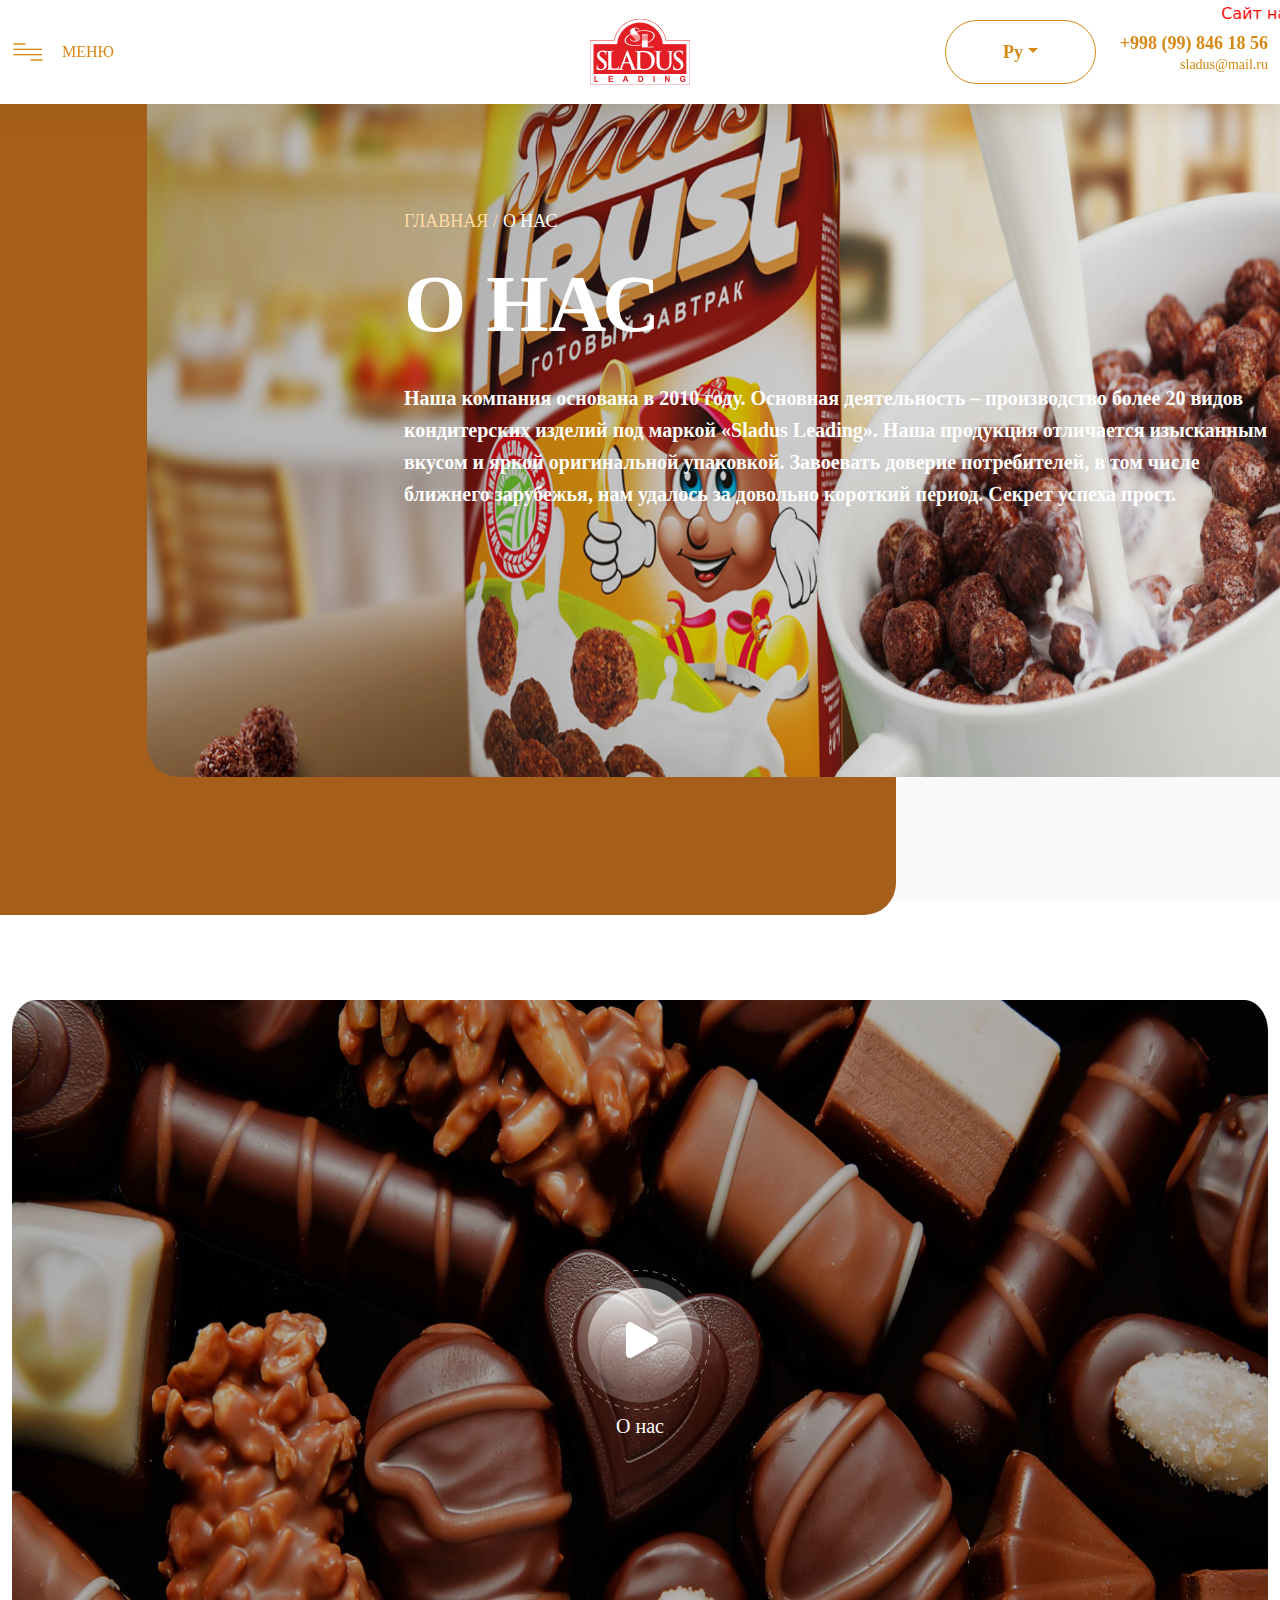
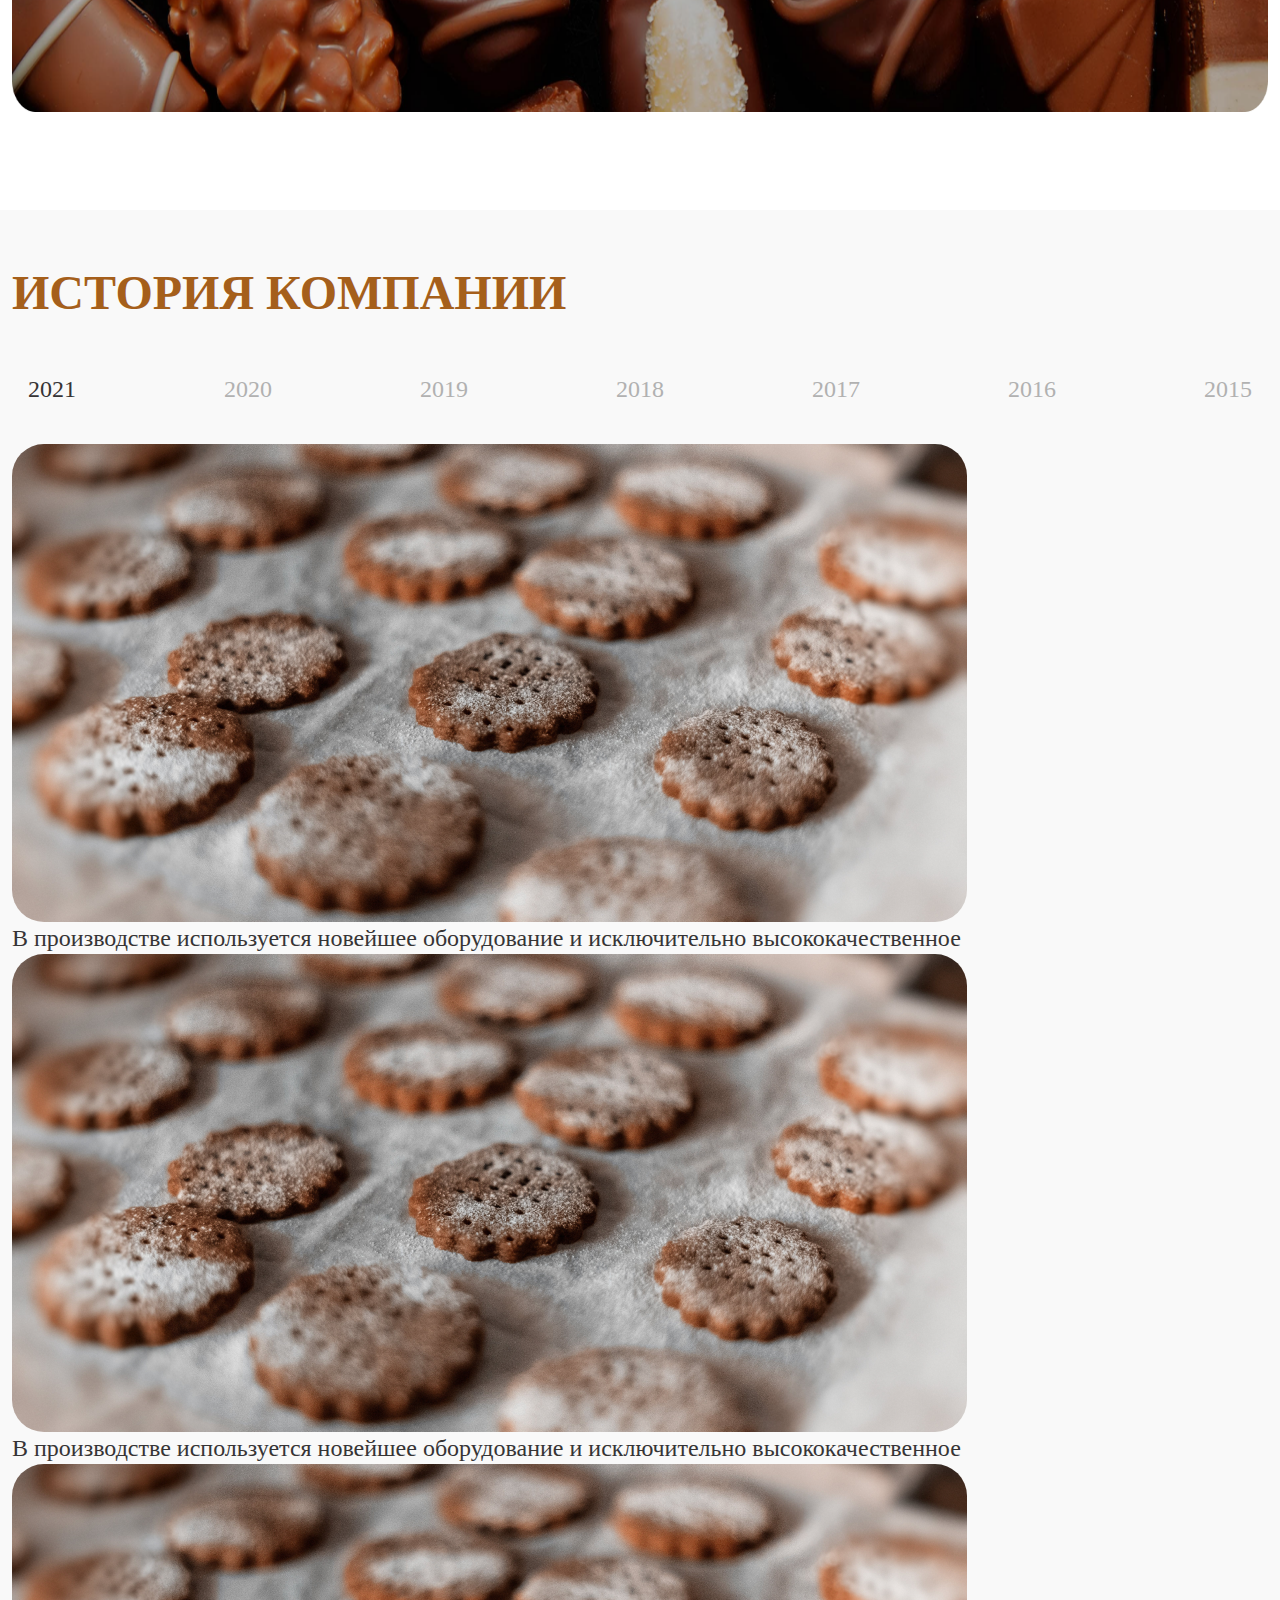
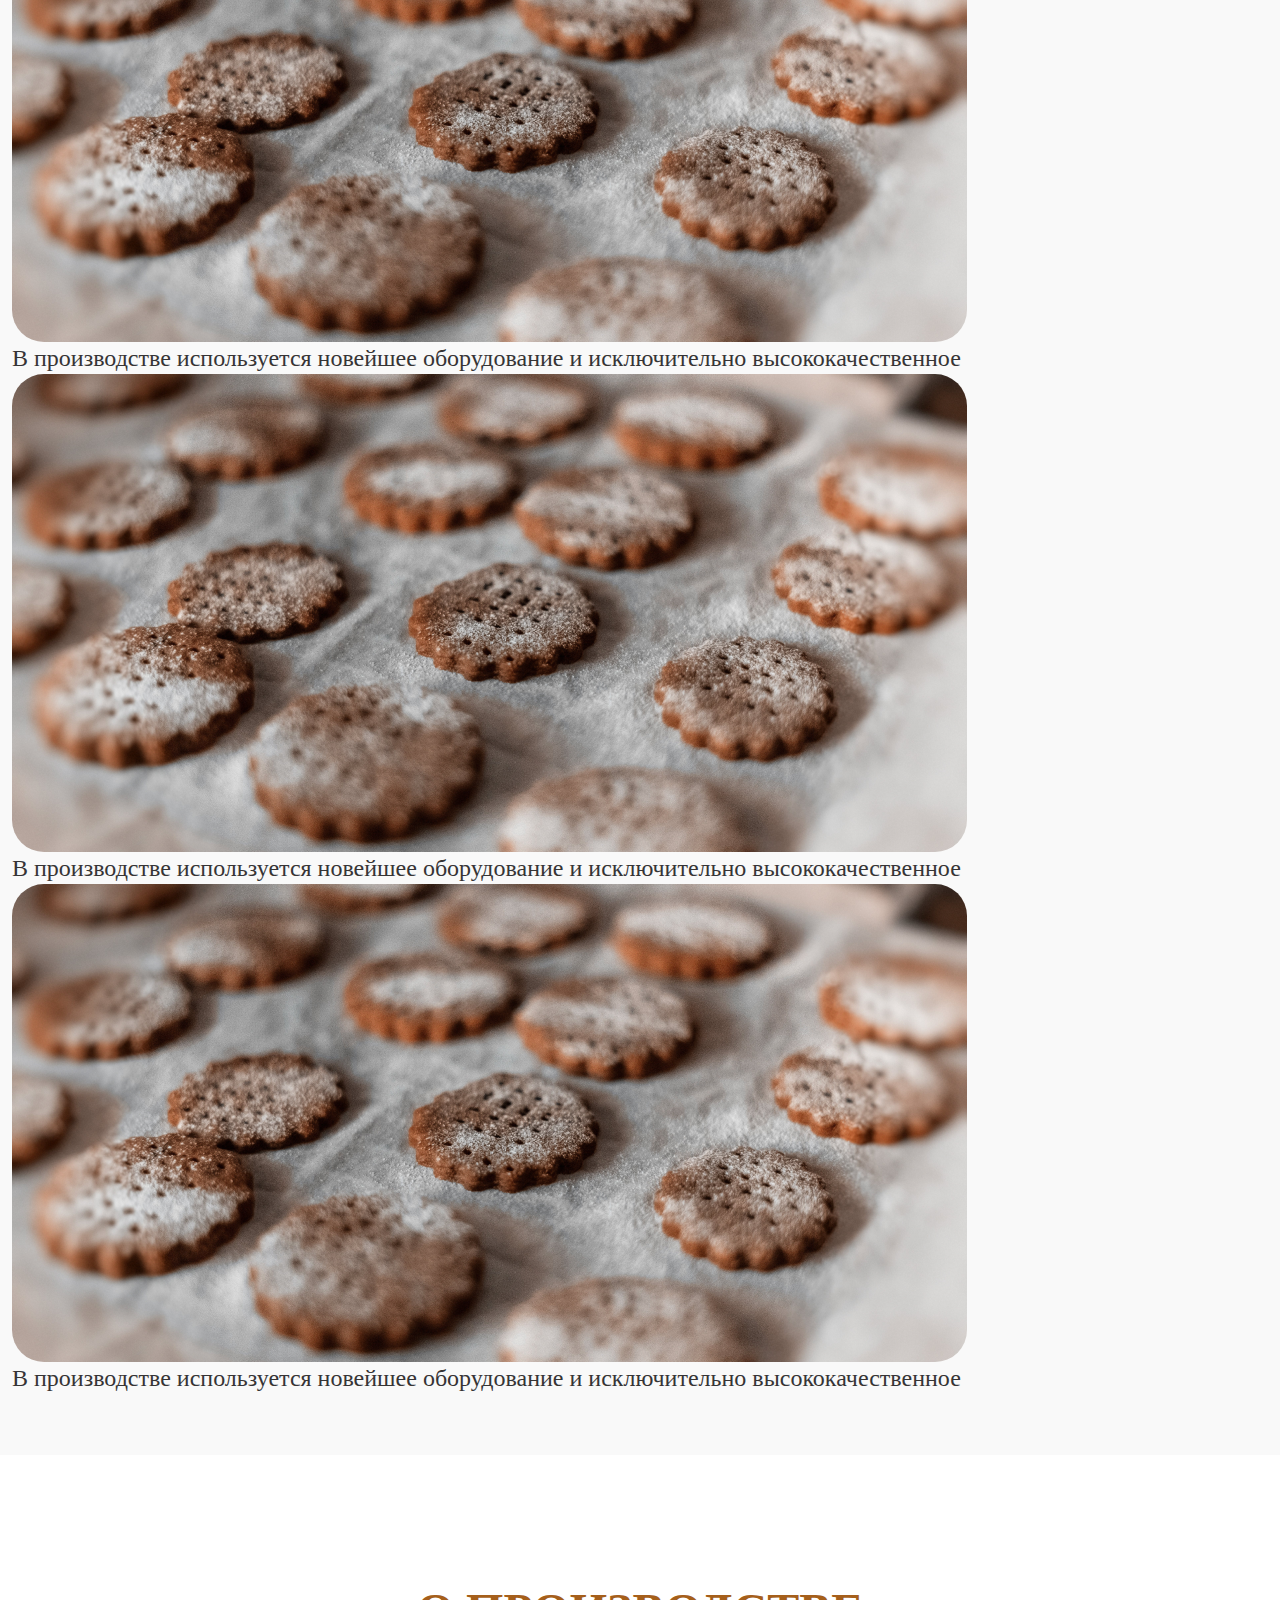
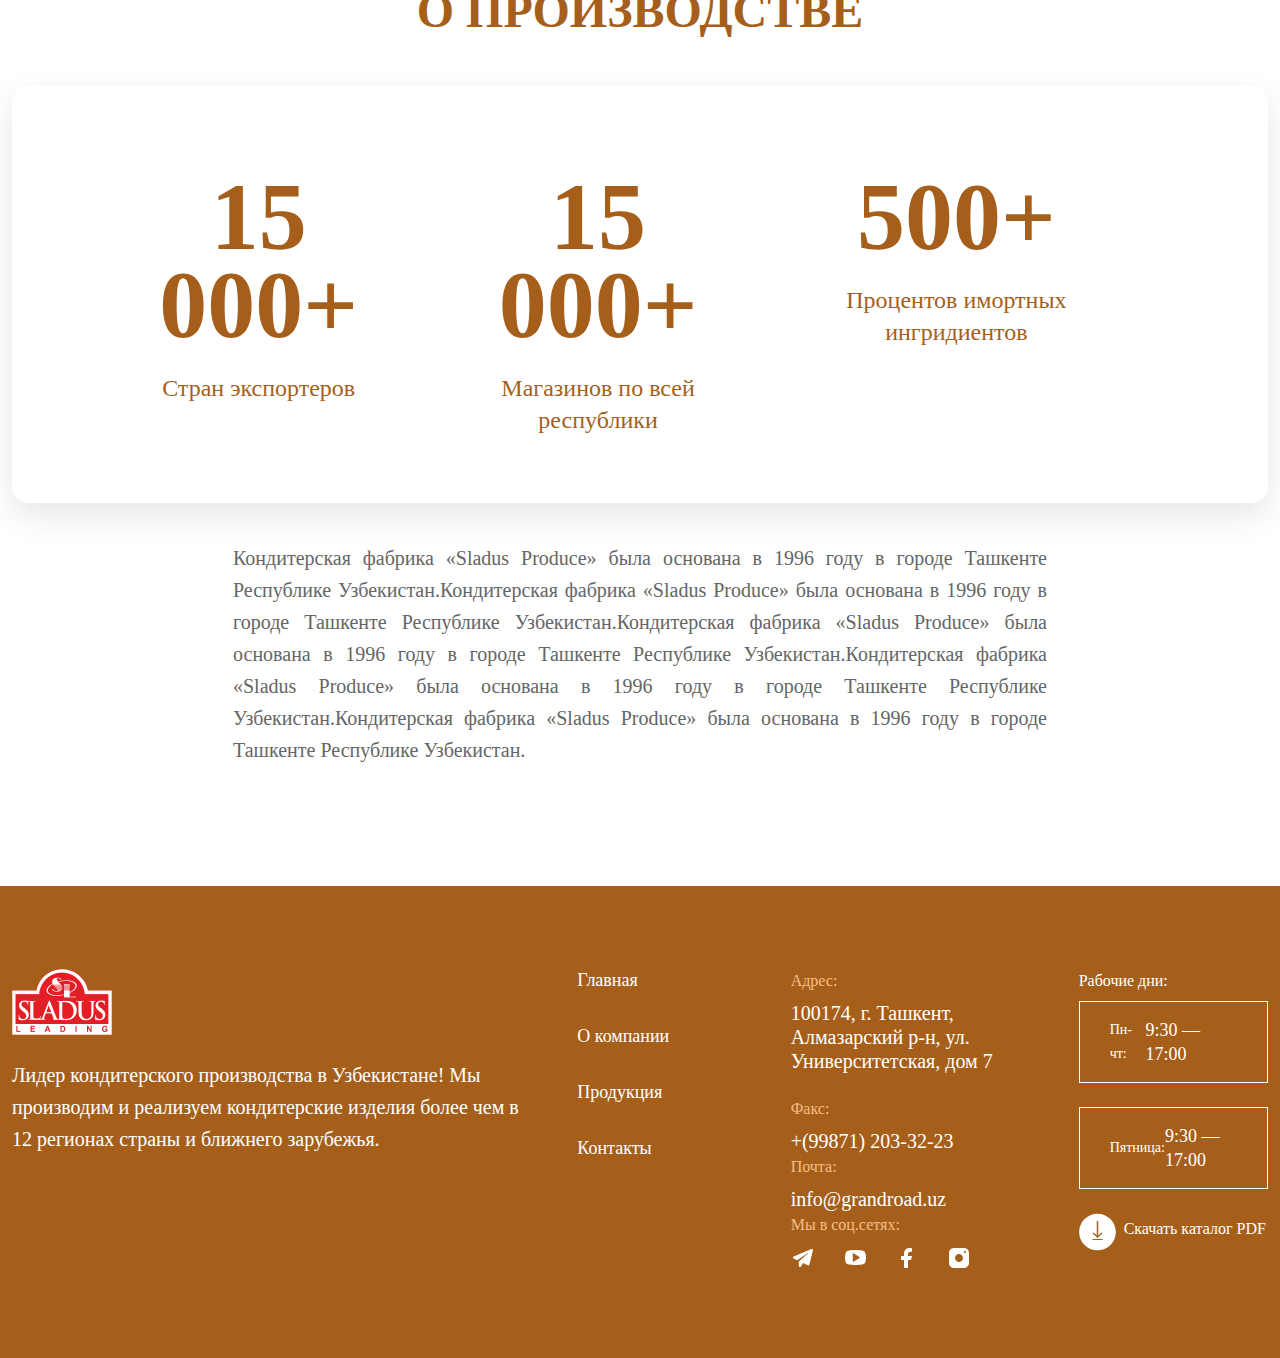
==== about us/index.html @ 20e87e0d "Add files via upload" ====
<!DOCTYPE html>
<html lang="en">

<head>
    <link rel="icon" href="./assets/icons/logo.ico">
    <meta charset="UTF-8">
    <meta http-equiv="X-UA-Compatible" content="IE=edge">
    <meta name="viewport" content="width=device-width, initial-scale=1.0">
    <title>О компании</title>
    <link href="https://cdn.jsdelivr.net/npm/bootstrap@5.1.3/dist/css/bootstrap.min.css" rel="stylesheet">
    <link rel="stylesheet" href="./css/main.css">
    <link rel="stylesheet" href="./css/media.css">
    <link rel="stylesheet" href="./css/animation.css">
    <link rel="preload" href="./assets/fonts/dinpro.otf" as="font">
    <link rel="stylesheet" href="./OwlCarousel2-2.3.4/dist/assets/owl.carousel.min.css">
    <link rel="stylesheet" href="./OwlCarousel2-2.3.4/dist/assets/owl.theme.default.min.css">
    <script src="https://cdn.jsdelivr.net/npm/bootstrap@5.1.3/dist/js/bootstrap.bundle.min.js"></script>
    <script src="https://ajax.googleapis.com/ajax/libs/jquery/3.6.0/jquery.min.js"></script>
</head>

<body>
    <header class="header">

        <nav class="navbar fixed-top">
            <marquee class="fixed-top">Сайт находится в разработке</marquee>
            <div class="container">
                <div class="burger_box">
                    <div class="offcanvas offcanvas-start fade" id="burger">
                        <div class="row">
                            <div class="col-4">
                                <div class="offcanvas_content_box">
                                    <a href="" type="button" class="btn krestik " data-bs-dismiss="offcanvas">
                                        <img src="./assets/icons/krestik.svg" alt="krestic" class="krestic">
                                        <div class="offcanvas_text_box">
                                            <a href="../index.html" class="navigate_link">Главная</a>
                                            <a href="#" class="navigate_link active">О компании</a>
                                            <a href="../katalog/index.html" class="navigate_link">Продукция</a>
                                            <a href="../galereya/index.html" class="navigate_link">Галерия</a>
                                            <a href="../vakansiya/index.html" class="navigate_link">Ваканcия</a>
                                            <a href="#" class="navigate_link">Контакты</a>
                                        </div>
                                    </a>
                                </div>
                            </div>
                            <div class="col-8">
                                <div class="offcanvas_carousel">
                                    <div class="owl-carousel">
                                        <div class="item">
                                            <a href="../product/index.html" class="owl_link">
                                                <div class="owl_img">
                                                    <img src="./assets/images/1.jpg" alt="">
                                                </div>
                                            </a>
                                        </div>
                                        <div class="item">
                                            <a href="../product/index.html" class="owl_link">
                                                <div class="owl_img">
                                                    <img src="./assets/images/2.jpg" alt="">
                                                </div>
                                            </a>
                                        </div>
                                        <div class="item">
                                            <a href="../product/index.html" class="owl_link">
                                                <div class="owl_img">
                                                    <img src="./assets/images/3.jpg" alt="">
                                                </div>
                                            </a>
                                        </div>
                                        <div class="item">
                                            <a href="../product/index.html" class="owl_link">
                                                <div class="owl_img">
                                                    <img src="./assets/images/4.jpg" alt="">
                                                </div>
                                            </a>
                                        </div>
                                        <div class="item">
                                            <a href="../product/index.html" class="owl_link">
                                                <div class="owl_img">
                                                    <img src="./assets/images/5.png" alt="">
                                                </div>
                                            </a>
                                        </div>
                                    </div>
                                </div>
                                <h1 class="carousel_text">Каталог продукции</h1>
                            </div>
                        </div>
                    </div>
                    <a href="#burger" type="button" class="burger d-flex" data-bs-toggle="offcanvas">
                        <img src="./assets/icons/burger.svg" alt="burger" class="burger_icon">
                        <h1 class="burger_text">Меню</h1>
                    </a>
                </div>
                <a href="../index.html" class="logo">
                    <img src="./assets/icons/logo.png" alt="logo" class="logo_icon">
                </a>
                <div class="info_box">
                    <div class="dropdown">
                        <button class="btn dropdown-toggle button" type="button" id="dropdownButton" data-bs-toggle="dropdown">Ру</button>
                        <ul class="dropdown-menu" aria-labelledby="dropdownMenuButton1">
                            <li><a class="dropdown-item" href="#">En</a></li>
                            <li><a class="dropdown-item" href="#">У'зб</a></li>
                            <li><a class="dropdown-item" href="#">Uzb</a></li>
                        </ul>
                    </div>

                    <div class="contact_box">
                        <a href="tel:+998461856" class="telephone_number">+998 (99) 846 18 56</a>
                        <a href="mailto:info@sladus.uz" class="email">sladus@mail.ru</a>
                    </div>
                </div>

            </div>

        </nav>
        <div class="header_section">
            <div class="header_box_One">
                <div class="header_box_Two">
                    <span class="header_link">
                        <a href="../index.html" class="header_link_one">Главная /</a>
                        <a href="#" class="header_link_two">О нас</a>
                    </span>
                    <h1 class="header_title">О нас</h1>
                    <h1 class="header_text">Наша компания основана в 2010 году. Основная деятельность – производство более 20 видов кондитерских изделий под маркой «Sladus Leading». Наша продукция отличается изысканным вкусом и яркой оригинальной упаковкой. Завоевать доверие
                        потребителей, в том числе ближнего зарубежья, нам удалось за довольно короткий период. Секрет успеха прост.</h1>
                </div>
            </div>

        </div>

    </header>
    <main class="main">
        <section class="mainOne">
            <div class="container">
                <div class="mainOne_conent_box">
                    <a href="#myModal" class="play_video" type="button" data-bs-toggle="modal">
                        <img src="./assets/icons/play.svg" alt="play">
                        <h1 class="modal_video_text">О нас</h1>
                    </a>
                    <div class="modal" id="myModal">
                        <div class="modal-dialog">
                            <div class="modal-content">
                                <video controls>
                                <source src="./assets/video/video.mp4" type="video/mp4">
                            </video>
                                <button class="btn btn-close video_closed" data-bs-dismiss="modal"></button>
                            </div>
                        </div>
                    </div>
                </div>
            </div>
        </section>
        <section class="mainTwo">
            <div class="container">
                <h1 class="mainTwo_title">ИСТОРИЯ КОМПАНИИ</h1>
                <ul class="nav nav-tabs">
                    <li class="nav-item">
                        <a href="#menu1" data-bs-toggle="tab" class="nav-link active">2021</a>
                    </li>
                    <li class="nav-item">
                        <a href="#menu2" data-bs-toggle="tab" class="nav-link">2020</a>
                    </li>
                    <li class="nav-item">
                        <a href="#menu3" data-bs-toggle="tab" class="nav-link">2019</a>
                    </li>
                    <li class="nav-item">
                        <a href="#menu4" data-bs-toggle="tab" class="nav-link">2018</a>
                    </li>
                    <li class="nav-item">
                        <a href="#menu5" data-bs-toggle="tab" class="nav-link">2017</a>
                    </li>
                    <li class="nav-item">
                        <a href="#menu6" data-bs-toggle="tab" class="nav-link">2016</a>
                    </li>
                    <li class="nav-item">
                        <a href="#menu7" data-bs-toggle="tab" class="nav-link">2015</a>
                    </li>
                </ul>
                <div class="tab-content">
                    <div class="tab-pane active fade show" id="menu1">
                        <div class="owl-carousel">
                            <div class="item">
                                <img src="./assets/images/5.png" alt="pic" class="carousel_img">
                                <h1 class="carousel_text_two">В производстве используется новейшее оборудование и исключительно высококачественное</h1>
                            </div>
                            <div class="item">
                                <img src="./assets/images/5.png" alt="pic" class="carousel_img">
                                <h1 class="carousel_text_two">В производстве используется новейшее оборудование и исключительно высококачественное</h1>
                            </div>
                            <div class="item">
                                <img src="./assets/images/5.png" alt="pic" class="carousel_img">
                                <h1 class="carousel_text_two">В производстве используется новейшее оборудование и исключительно высококачественное</h1>
                            </div>
                            <div class="item">
                                <img src="./assets/images/5.png" alt="pic" class="carousel_img">
                                <h1 class="carousel_text_two">В производстве используется новейшее оборудование и исключительно высококачественное</h1>
                            </div>
                            <div class="item">
                                <img src="./assets/images/5.png" alt="pic" class="carousel_img">
                                <h1 class="carousel_text_two">В производстве используется новейшее оборудование и исключительно высококачественное</h1>
                            </div>
                        </div>
                    </div>
                    <div class="tab-pane fade show" id="menu2">
                        <div class="owl-carousel">
                            <div class="item">
                                <img src="./assets/images/5.png" alt="pic" class="carousel_img">
                                <h1 class="carousel_text_two">В производстве используется новейшее оборудование и исключительно высококачественное</h1>
                            </div>
                            <div class="item">
                                <img src="./assets/images/5.png" alt="pic" class="carousel_img">
                                <h1 class="carousel_text_two">В производстве используется новейшее оборудование и исключительно высококачественное</h1>
                            </div>
                            <div class="item">
                                <img src="./assets/images/5.png" alt="pic" class="carousel_img">
                                <h1 class="carousel_text_two">В производстве используется новейшее оборудование и исключительно высококачественное</h1>
                            </div>
                            <div class="item">
                                <img src="./assets/images/5.png" alt="pic" class="carousel_img">
                                <h1 class="carousel_text_two">В производстве используется новейшее оборудование и исключительно высококачественное</h1>
                            </div>
                            <div class="item">
                                <img src="./assets/images/5.png" alt="pic" class="carousel_img">
                                <h1 class="carousel_text_two">В производстве используется новейшее оборудование и исключительно высококачественное</h1>
                            </div>
                        </div>
                    </div>
                    <div class="tab-pane fade show" id="menu3">
                        <div class="owl-carousel">
                            <div class="item">
                                <img src="./assets/images/5.png" alt="pic" class="carousel_img">
                                <h1 class="carousel_text_two">В производстве используется новейшее оборудование и исключительно высококачественное</h1>
                            </div>
                            <div class="item">
                                <img src="./assets/images/5.png" alt="pic" class="carousel_img">
                                <h1 class="carousel_text_two">В производстве используется новейшее оборудование и исключительно высококачественное</h1>
                            </div>
                            <div class="item">
                                <img src="./assets/images/5.png" alt="pic" class="carousel_img">
                                <h1 class="carousel_text_two">В производстве используется новейшее оборудование и исключительно высококачественное</h1>
                            </div>
                            <div class="item">
                                <img src="./assets/images/5.png" alt="pic" class="carousel_img">
                                <h1 class="carousel_text_two">В производстве используется новейшее оборудование и исключительно высококачественное</h1>
                            </div>
                            <div class="item">
                                <img src="./assets/images/5.png" alt="pic" class="carousel_img">
                                <h1 class="carousel_text_two">В производстве используется новейшее оборудование и исключительно высококачественное</h1>
                            </div>
                        </div>
                    </div>
                    <div class="tab-pane fade show" id="menu4">
                        <div class="owl-carousel">
                            <div class="item">
                                <img src="./assets/images/5.png" alt="pic" class="carousel_img">
                                <h1 class="carousel_text_two">В производстве используется новейшее оборудование и исключительно высококачественное</h1>
                            </div>
                            <div class="item">
                                <img src="./assets/images/5.png" alt="pic" class="carousel_img">
                                <h1 class="carousel_text_two">В производстве используется новейшее оборудование и исключительно высококачественное</h1>
                            </div>
                            <div class="item">
                                <img src="./assets/images/5.png" alt="pic" class="carousel_img">
                                <h1 class="carousel_text_two">В производстве используется новейшее оборудование и исключительно высококачественное</h1>
                            </div>
                            <div class="item">
                                <img src="./assets/images/5.png" alt="pic" class="carousel_img">
                                <h1 class="carousel_text_two">В производстве используется новейшее оборудование и исключительно высококачественное</h1>
                            </div>
                            <div class="item">
                                <img src="./assets/images/5.png" alt="pic" class="carousel_img">
                                <h1 class="carousel_text_two">В производстве используется новейшее оборудование и исключительно высококачественное</h1>
                            </div>
                        </div>
                    </div>
                    <div class="tab-pane fade show" id="menu5">
                        <div class="owl-carousel">
                            <div class="item">
                                <img src="./assets/images/5.png" alt="pic" class="carousel_img">
                                <h1 class="carousel_text_two">В производстве используется новейшее оборудование и исключительно высококачественное</h1>
                            </div>
                            <div class="item">
                                <img src="./assets/images/5.png" alt="pic" class="carousel_img">
                                <h1 class="carousel_text_two">В производстве используется новейшее оборудование и исключительно высококачественное</h1>
                            </div>
                            <div class="item">
                                <img src="./assets/images/5.png" alt="pic" class="carousel_img">
                                <h1 class="carousel_text_two">В производстве используется новейшее оборудование и исключительно высококачественное</h1>
                            </div>
                            <div class="item">
                                <img src="./assets/images/5.png" alt="pic" class="carousel_img">
                                <h1 class="carousel_text_two">В производстве используется новейшее оборудование и исключительно высококачественное</h1>
                            </div>
                            <div class="item">
                                <img src="./assets/images/5.png" alt="pic" class="carousel_img">
                                <h1 class="carousel_text_two">В производстве используется новейшее оборудование и исключительно высококачественное</h1>
                            </div>
                        </div>
                    </div>
                    <div class="tab-pane fade show" id="menu6">
                        <div class="owl-carousel">
                            <div class="item">
                                <img src="./assets/images/5.png" alt="pic" class="carousel_img">
                                <h1 class="carousel_text_two">В производстве используется новейшее оборудование и исключительно высококачественное</h1>
                            </div>
                            <div class="item">
                                <img src="./assets/images/5.png" alt="pic" class="carousel_img">
                                <h1 class="carousel_text_two">В производстве используется новейшее оборудование и исключительно высококачественное</h1>
                            </div>
                            <div class="item">
                                <img src="./assets/images/5.png" alt="pic" class="carousel_img">
                                <h1 class="carousel_text_two">В производстве используется новейшее оборудование и исключительно высококачественное</h1>
                            </div>
                            <div class="item">
                                <img src="./assets/images/5.png" alt="pic" class="carousel_img">
                                <h1 class="carousel_text_two">В производстве используется новейшее оборудование и исключительно высококачественное</h1>
                            </div>
                            <div class="item">
                                <img src="./assets/images/5.png" alt="pic" class="carousel_img">
                                <h1 class="carousel_text_two">В производстве используется новейшее оборудование и исключительно высококачественное</h1>
                            </div>
                        </div>
                    </div>
                    <div class="tab-pane fade show" id="menu7">
                        <div class="owl-carousel">
                            <div class="item">
                                <img src="./assets/images/5.png" alt="pic" class="carousel_img">
                                <h1 class="carousel_text_two">В производстве используется новейшее оборудование и исключительно высококачественное</h1>
                            </div>
                            <div class="item">
                                <img src="./assets/images/5.png" alt="pic" class="carousel_img">
                                <h1 class="carousel_text_two">В производстве используется новейшее оборудование и исключительно высококачественное</h1>
                            </div>
                            <div class="item">
                                <img src="./assets/images/5.png" alt="pic" class="carousel_img">
                                <h1 class="carousel_text_two">В производстве используется новейшее оборудование и исключительно высококачественное</h1>
                            </div>
                            <div class="item">
                                <img src="./assets/images/5.png" alt="pic" class="carousel_img">
                                <h1 class="carousel_text_two">В производстве используется новейшее оборудование и исключительно высококачественное</h1>
                            </div>
                            <div class="item">
                                <img src="./assets/images/5.png" alt="pic" class="carousel_img">
                                <h1 class="carousel_text_two">В производстве используется новейшее оборудование и исключительно высококачественное</h1>
                            </div>
                        </div>
                    </div>
                </div>
            </div>
        </section>
        <section class="mainThree">
            <div class="container">
                <div class="mainThree_content_box">
                    <h1 class="mainThree_title">О производстве</h1>
                    <div class="mainThree_box">
                        <div class="mainThree_mini_box">
                            <h1 class="mainThree_mini_title">15 000+</h1>
                            <h1 class="mainThree_mini_text">Стран экспортеров</h1>
                        </div>
                        <div class="mainThree_mini_box">
                            <h1 class="mainThree_mini_title">15 000+</h1>
                            <h1 class="mainThree_mini_text">Магазинов по всей республики</h1>
                        </div>
                        <div class="mainThree_mini_box">
                            <h1 class="mainThree_mini_title">500+</h1>
                            <h1 class="mainThree_mini_text">Процентов имортных ингридиентов</h1>
                        </div>
                    </div>
                    <h1 class="mainThree_info">Кондитерская фабрика «Sladus Produce» была основана в 1996 году в городе Ташкенте Республике Узбекистан.Кондитерская фабрика «Sladus Produce» была основана в 1996 году в городе Ташкенте Республике Узбекистан.Кондитерская фабрика «Sladus
                        Produce» была основана в 1996 году в городе Ташкенте Республике Узбекистан.Кондитерская фабрика «Sladus Produce» была основана в 1996 году в городе Ташкенте Республике Узбекистан.Кондитерская фабрика «Sladus Produce» была основана
                        в 1996 году в городе Ташкенте Республике Узбекистан.</h1>
                </div>
            </div>
        </section>
    </main>
    <footer class="footer">
        <div class="container">
            <div class="row">
                <div class="col-xl-5 col-lg-4">
                    <div class="footer_one">
                        <img src="./assets/icons/logo.png" alt="logo" class="footer_logo">
                        <h1 class="footer_one_text">Лидер кондитерского производства в Узбекистане! Мы производим и реализуем кондитерские изделия более чем в 12 регионах страны и ближнего зарубежья.</h1>
                    </div>
                </div>
                <div class="col-lg-2">
                    <div class="footer_two">
                        <ul class="footer_two_ul">
                            <li class="footer_two_li">
                                <a href="../index.html">Главная</a>
                            </li>
                            <li class="footer_two_li">
                                <a href="#">О компании</a>
                            </li>
                            <li class="footer_two_li">
                                <a href="../product/index.html">Продукция</a>
                            </li>
                            <li class="footer_two_li">
                                <a href="#">Контакты</a>
                            </li>
                        </ul>
                    </div>
                </div>
                <div class="col-lg-3">
                    <div class="footer_three">
                        <ul class="footer_three_ul">
                            <li class="footer_three_li">
                                <h1 class="footer_three_li_title">Адрес:</h1>
                                <h1 class="footer_three_li_text">100174, г. Ташкент, Алмазарский р-н, ул. Университетская, дом 7</h1>
                            </li>
                            <li class="footer_three_li">
                                <h1 class="footer_three_li_title">Факс:</h1>
                                <a href="tel:+(99871)203-32-23" class="footer_three_li_text">+(99871) 203-32-23</a>
                            </li>
                            <li class="footer_three_li">
                                <h1 class="footer_three_li_title">Почта:</h1>
                                <a href="mailto:info@grandroad.uz" class="footer_three_li_text">info@grandroad.uz</a>
                            </li>
                            <li class="footer_three_li">
                                <h1 class="footer_three_li_title">Мы в соц.сетях:</h1>
                                <div class="icon_box">
                                    <a href="#"><img src="./assets/icons/tg.svg" alt="icon" class="social_midia_icon"></a>
                                    <a href="#"><img src="./assets/icons/yt.svg" alt="icon" class="social_midia_icon"></a>
                                    <a href="#"><img src="./assets/icons/fb.svg" alt="icon" class="social_midia_icon"></a>
                                    <a href="#"><img src="./assets/icons/insta.svg" alt="icon" class="social_midia_icon"></a>
                                </div>
                            </li>
                        </ul>
                    </div>
                </div>
                <div class="col-xl-2 col-lg-3">
                    <div class="footer_four">
                        <h1 class="footer_four_title">Рабочие дни:</h1>
                        <div class="footer_four_box">
                            <h1 class="footer_four_box_title">Пн-чт:</h1>
                            <h1 class="footer_four_box_text">9:30 — 17:00</h1>
                        </div>
                        <div class="footer_four_box">
                            <h1 class="footer_four_box_title">Пятница:</h1>
                            <h1 class="footer_four_box_text">9:30 — 17:00</h1>
                        </div>
                        <a href="#" class="download">
                            <img src="./assets/icons/download.svg" alt="download" class="download_img">
                            <h1 class="downoad_text">Cкачать каталог PDF</h1>
                        </a>
                    </div>
                </div>
            </div>
        </div>
    </footer>






    <script src="https://ajax.googleapis.com/ajax/libs/jquery/3.6.0/jquery.min.js"></script>

    <script src="./OwlCarousel2-2.3.4/dist/owl.carousel.min.js"></script>
    <script src="./js/main.js"></script>



</body>

</html>
---- about us/css/main.css ----
* {
    margin: 0;
    padding: 0;
}

h1,
h2,
p {
    margin: 0;
}

.container {
    max-width: 1680px;
}

marquee {
    width: 100%;
    height: 28px;
    display: flex;
    align-items: center;
    color: red;
}


/* header start*/

.header {
    height: 100vh;
    padding-top: 60px;
    background: #F9F9F9;
}

.navbar {
    padding-top: 20px;
    padding-bottom: 20px;
    background: #FFFFFF;
    box-shadow: 0px 4px 24px rgba(145, 88, 4, 0.2);
}

.header::before {
    /* content: '';
    position: absolute;
    top: 0;
    left: 0;
    width: 100%;
    height: 100%;
    transform: matrix(-1, 0, 0, 1, 0, 0); */
}

.offcanvas-start {
    width: 100%;
    background: linear-gradient(180deg, #FF0000 -13.98%, #8F0202 54.55%, #630101 97.81%);
}

.offcanvas_content_box {
    height: 100vh;
    display: flex;
    align-items: center;
    justify-content: center;
    flex-direction: column;
    position: relative;
}

.krestik {
    position: absolute;
    right: 56px;
    top: 56px;
    box-shadow: none !important;
    transition: all 0.6s linear;
    -webkit-transition: all 0.6s ease-in-out;
    -moz-transition: all 0.6s ease-in-out;
    -ms-transition: all 0.6s ease-in-out;
    -o-transition: all 0.6s ease-in-out;
}

.krestik:hover {
    transform: rotate(270deg);
    -webkit-transform: rotate(270deg);
    -moz-transform: rotate(270deg);
    -ms-transform: rotate(270deg);
    -o-transform: rotate(270deg);
}

.offcanvas_text_box {
    display: flex;
    justify-content: center;
    flex-direction: column;
    width: 240px;
}

.navigate_link {
    font-family: 'DIN Pro';
    font-style: normal;
    font-weight: 500;
    font-size: 40px;
    line-height: 50px;
    color: #EC9F9F !important;
    text-decoration: none;
    margin-bottom: 32px;
    transition: all 0.3s linear;
    -webkit-transition: all 0.3s linear;
    -moz-transition: all 0.3s linear;
    -ms-transition: all 0.3s linear;
    -o-transition: all 0.3s linear;
}

.navigate_link:hover {
    color: white !important;
    margin-left: 30px;
}

.navigate_link.active {
    color: white !important;
    transform: scale(1.1);
    margin-left: 30px;
    -webkit-transform: scale(1.1);
    -moz-transform: scale(1.1);
    -ms-transform: scale(1.1);
    -o-transform: scale(1.1);
}

.owl_img img {
    width: 100%;
    height: 100vh;
    object-fit: cover;
    object-position: center;
}

.owl-nav {
    position: absolute;
    right: 62px;
    bottom: 62px;
}

.owl-nav button span {
    font-size: 40px;
    color: #fff;
}

.carousel_text {
    position: absolute;
    position: absolute;
    bottom: 52px;
    right: 152px;
    font-family: 'Montserrat';
    font-style: normal;
    font-weight: 400;
    font-size: 24px;
    line-height: 29px;
    color: #FFFFFF;
    z-index: 9;
}

.owl-prev {
    margin-right: 30px;
}

.navigate_link.active::before {
    content: '';
    width: 20px;
    height: 1px;
    background-color: white;
    position: absolute;
    left: -25px;
    top: 27.5px;
}

.burger {
    display: flex;
    align-items: center;
    text-decoration: none;
}

.burger_icon {
    margin-right: 18px;
}

.burger_text {
    font-family: 'DIN Pro';
    font-style: normal;
    font-weight: 500;
    font-size: 100%;
    line-height: 30px;
    display: flex;
    align-items: center;
    text-transform: uppercase;
    color: #D68915 !important;
}

.logo {
    display: block;
    width: 100px;
    height: 66px;
    position: absolute;
    left: 50%;
    transform: translateX(-50%);
}

.info_box {
    display: flex;
    align-items: center;
}

.button {
    font-family: 'Montserrat';
    font-style: normal;
    font-weight: 600;
    font-size: 18px;
    line-height: 22px;
    color: #D68915 !important;
    box-shadow: none !important;
    border: 1px solid #D68915;
    border-radius: 40px;
    width: 151px;
    height: 64px;
    margin-right: 24px;
}

.contact_box {
    text-align: right;
}

.email {
    display: block;
    font-family: 'Montserrat';
    font-style: normal;
    font-weight: 400;
    font-size: 14px;
    line-height: 17px;
    color: #D68915 !important;
    text-decoration: none;
}

.telephone_number {
    display: block;
    font-family: 'Montserrat';
    font-style: normal;
    font-weight: 600;
    font-size: 18px;
    line-height: 22px;
    /* identical to box height */
    color: #D68915 !important;
    text-decoration: none;
    margin-bottom: 2px;
}


/* header section start */

.header_section {}

.header_box_One {
    position: relative;
    width: 100%;
    min-height: 855px;
}

.header_box_One::before {
    content: '';
    position: absolute;
    left: 0;
    top: 0;
    width: 70%;
    background: #A55F1B;
    border-radius: 0px 0px 32px 0px;
    height: 100%;
}

.header_box_Two {
    position: relative;
    z-index: 3;
    padding-top: 150px;
    padding-left: 404px;
}

.header_box_One::after {
    content: "";
    width: 88.5%;
    position: absolute;
    height: 717px;
    right: 0;
    top: 0;
    background-image: url(../assets/images/bgOne.png);
    background-size: 100% 100%;
    background-repeat: no-repeat;
    z-index: 2;
    border-radius: 0px 0px 0px 32px;
    -webkit-border-radius: 0px 0px 0px 32px;
    -moz-border-radius: 0px 0px 0px 32px;
    -ms-border-radius: 0px 0px 0px 32px;
    -o-border-radius: 0px 0px 0px 32px;
}

.header_link {
    margin-bottom: 55px;
}

.header_link_one {
    font-family: 'DIN Pro';
    font-style: normal;
    font-weight: 500;
    font-size: 18px;
    line-height: 22px;
    text-transform: uppercase;
    color: #FFDBA6 !important;
    text-decoration: none;
    margin-bottom: 55px;
}

.header_link_two {
    font-family: 'DIN Pro';
    font-style: normal;
    font-weight: 500;
    font-size: 18px;
    line-height: 22px;
    text-transform: uppercase;
    color: #fff !important;
    text-decoration: none;
    margin-bottom: 55px;
}

.header_title {
    font-family: 'DIN Pro';
    font-style: normal;
    font-weight: 700;
    font-size: 80px;
    line-height: 140px;
    text-transform: uppercase;
    color: #FFFFFF;
    margin-bottom: 8px;
}

.header_text {
    font-family: 'Montserrat';
    font-style: normal;
    font-weight: 600;
    font-size: 20px;
    line-height: 32px;
    color: #FFFFFF;
    max-width: 873px;
}


/* header section end */


/* header end */


/* mainOne start */

.mainOne {
    padding-top: 100px;
    padding-bottom: 98px;
}

.container {}

.mainOne_conent_box {
    display: flex;
    align-items: center;
    justify-content: center;
    min-height: 712px;
    background-image: url(../assets/images/mainTwoImg.png);
    background-repeat: no-repeat;
    background-size: 100% 100%;
}


/* mainOne end */


/* video */

.modal-dialog {
    max-width: 100%;
    margin: 0;
}

.modal-content {
    background-color: transparent;
    display: flex;
    align-items: center;
    justify-content: center;
    border: 0;
    height: 100vh;
}

.video_closed {
    position: absolute;
    right: 0;
    top: 0;
    box-shadow: 0;
    background-color: rgb(255, 255, 255);
    border-radius: 0;
    -webkit-border-radius: 0;
    -moz-border-radius: 0;
    -ms-border-radius: 0;
    -o-border-radius: 0;
}

.play_video {
    text-decoration: none;
}

.modal_video_text {
    font-family: 'Montserrat';
    font-style: normal;
    font-weight: 500;
    font-size: 20px;
    line-height: 32px;
    color: #FFFFFF;
    text-align: center;
}


/* video */


/* mainTwo start */

.mainTwo {
    background: #F9F9F9;
    padding-top: 47px;
    padding-bottom: 61px;
}

.mainTwo_title {
    font-family: 'DIN Pro';
    font-style: normal;
    font-weight: 700;
    font-size: 48px;
    line-height: 72px;
    /* identical to box height, or 150% */
    text-transform: uppercase;
    color: #A55F1B;
    margin-bottom: 40px;
}

.mainTwo img {
    border-radius: 32px;
}

.nav {
    width: 100%;
    border: 0!important;
    justify-content: space-between;
    margin-bottom: 36px;
}

.nav-tabs.active {
    background-color: transparent !important;
}

.nav-link {
    font-family: 'Euclid Square';
    font-style: normal;
    font-weight: 400;
    font-size: 24px;
    line-height: 24px;
    /* identical to box height, or 100% */
    text-transform: uppercase;
    color: #B1B1B1 !important;
    border: 0 !important;
}

.nav-link.active {
    color: #363435 !important;
    background-color: transparent !important;
}

.carousel_text_two {
    font-family: 'Euclid Square';
    font-style: normal;
    font-weight: 400;
    font-size: 24px;
    line-height: 32px;
    /* or 133% */
    /* Black */
    color: #363435;
}


/* mainTwo end */


/* mainThree start */

.mainThree {
    padding-top: 120px;
    padding-bottom: 120px;
}

.container {}

.mainThree_content_box {
    display: flex;
    align-items: center;
    justify-content: center;
    flex-direction: column;
}

.mainThree_title {
    font-family: 'DIN Pro';
    font-style: normal;
    font-weight: 700;
    font-size: 48px;
    line-height: 72px;
    /* identical to box height, or 150% */
    text-transform: uppercase;
    color: #A55F1B;
    text-align: center;
    margin-bottom: 39px;
}

.mainThree_box {
    background: #FFFFFF;
    box-shadow: 0px 12px 32px rgba(0, 0, 0, 0.1);
    border-radius: 16px;
    display: flex;
    justify-content: space-between;
    padding-top: 87px;
    padding-left: 126px;
    padding-right: 172px;
    padding-bottom: 67px;
    margin-bottom: 39px;
}

.mainThree_mini_box {
    margin-right: 98px;
    text-align: center;
}

.mainThree_mini_box:nth-child(3) {
    margin-right: 0;
}

.mainThree_mini_title {
    font-family: 'DIN Pro';
    font-style: normal;
    font-weight: 700;
    font-size: 96px;
    line-height: 88px;
    text-transform: uppercase;
    color: #A55F1B;
    margin-bottom: 23px;
}

.mainThree_mini_text {
    font-family: 'Euclid Square';
    font-style: normal;
    font-weight: 400;
    font-size: 24px;
    line-height: 32px;
    color: #A55F1B;
}

.mainThree_info {
    font-family: 'Montserrat';
    font-style: normal;
    font-weight: 500;
    font-size: 20px;
    line-height: 32px;
    /* or 160% */
    text-align: justify;
    color: #656565;
    max-width: 814px;
}


/* mainThree end */


/* footer start */

.footer {
    background: #A55F1B;
    padding-top: 83px;
    padding-bottom: 72px;
}

.container {}

.row {}

.col-xl-5 {}

.col-lg-4 {}

.footer_one {}

.footer_logo {
    margin-bottom: 24px;
}

.footer_one_text {
    font-family: 'Montserrat';
    font-style: normal;
    font-weight: 400;
    font-size: 20px;
    line-height: 32px;
    /* or 160% */
    /* White */
    color: #FFFFFF;
    max-width: 544px;
}

li,
ul {
    list-style-type: none;
}

.col-lg-2 {}

.footer_two {}

.footer_two_ul {}

.footer_two_li {
    list-style-type: none;
    margin-bottom: 32px;
}

.footer_two_li a {
    font-family: 'Montserrat';
    font-style: normal;
    font-weight: 400;
    font-size: 18px;
    line-height: 22px;
    /* identical to box height */
    /* White */
    color: #FFFFFF;
    text-decoration: none;
}

.col-lg-3 {}

.footer_three {}

.footer_three_ul {}

.footer_three_li {}

.footer_three_li_title {
    font-family: 'Montserrat';
    font-style: normal;
    font-weight: 400;
    font-size: 16px;
    line-height: 24px;
    /* identical to box height, or 150% */
    color: #F7BE87;
    margin-bottom: 8px;
}

.footer_three_li_text {
    font-family: 'Montserrat';
    font-style: normal;
    font-weight: 300;
    font-size: 20px;
    line-height: 24px;
    /* or 120% */
    color: #FFFFFF;
    text-decoration: none;
    margin-bottom: 24px;
}

.icon_box {
    display: flex;
}

.social_midia_icon {
    margin-right: 28px;
}

.col-xl-2 {}

.footer_four {}

.footer_four_title {
    font-family: 'Montserrat';
    font-style: normal;
    font-weight: 400;
    font-size: 16px;
    line-height: 24px;
    color: #FFFFFF;
    margin-bottom: 8px;
}

.footer_four_box {
    display: flex;
    align-items: center;
    justify-content: center;
    border: 1px solid #FFFFFF;
    padding: 16px 30px;
    margin-bottom: 24px;
}

.footer_four_box_title {
    font-family: 'Gilroy';
    font-style: normal;
    font-weight: 400;
    font-size: 14px;
    line-height: 24px;
    color: #FFFFFF;
}

.footer_four_box_text {
    font-family: 'Inter';
    font-style: normal;
    font-weight: 500;
    font-size: 18px;
    line-height: 24px;
    color: #FFFFFF;
}

.download {
    display: flex;
    text-decoration: none;
}

.download_img {
    margin-right: 8px;
}

.downoad_text {
    font-family: 'Montserrat';
    font-style: normal;
    font-weight: 400;
    font-size: 16px;
    line-height: 32px;
    /* White */
    color: #FFFFFF;
    text-decoration: none;
}


/* footer end */
---- about us/css/animation.css ----
@keyframes scroll {
    0% {
        transform: translate(0, 0);
        -webkit-transform: translate(0, 0);
        -moz-transform: translate(0, 0);
        -ms-transform: translate(0, 0);
        -o-transform: translate(0, 0);
    }
    100% {
        transform: translate(-100%, 0);
        -webkit-transform: translate(-100%, 0);
        -moz-transform: translate(-100%, 0);
        -ms-transform: translate(-100%, 0);
        -o-transform: translate(-100%, 0);
    }
}

@keyframes scrolling {
    0% {
        transform: translate(0, 0);
        -webkit-transform: translate(0, 0);
        -moz-transform: translate(0, 0);
        -ms-transform: translate(0, 0);
        -o-transform: translate(0, 0);
    }
    50% {
        transform: translate(-100%, 0);
        -webkit-transform: translate(-100%, 0);
        -moz-transform: translate(-100%, 0);
        -ms-transform: translate(-100%, 0);
        -o-transform: translate(-100%, 0);
    }
    100% {
        transform: translate(0, 0);
        -webkit-transform: translate(0, 0);
        -moz-transform: translate(0, 0);
        -ms-transform: translate(0, 0);
        -o-transform: translate(0, 0);
    }
}
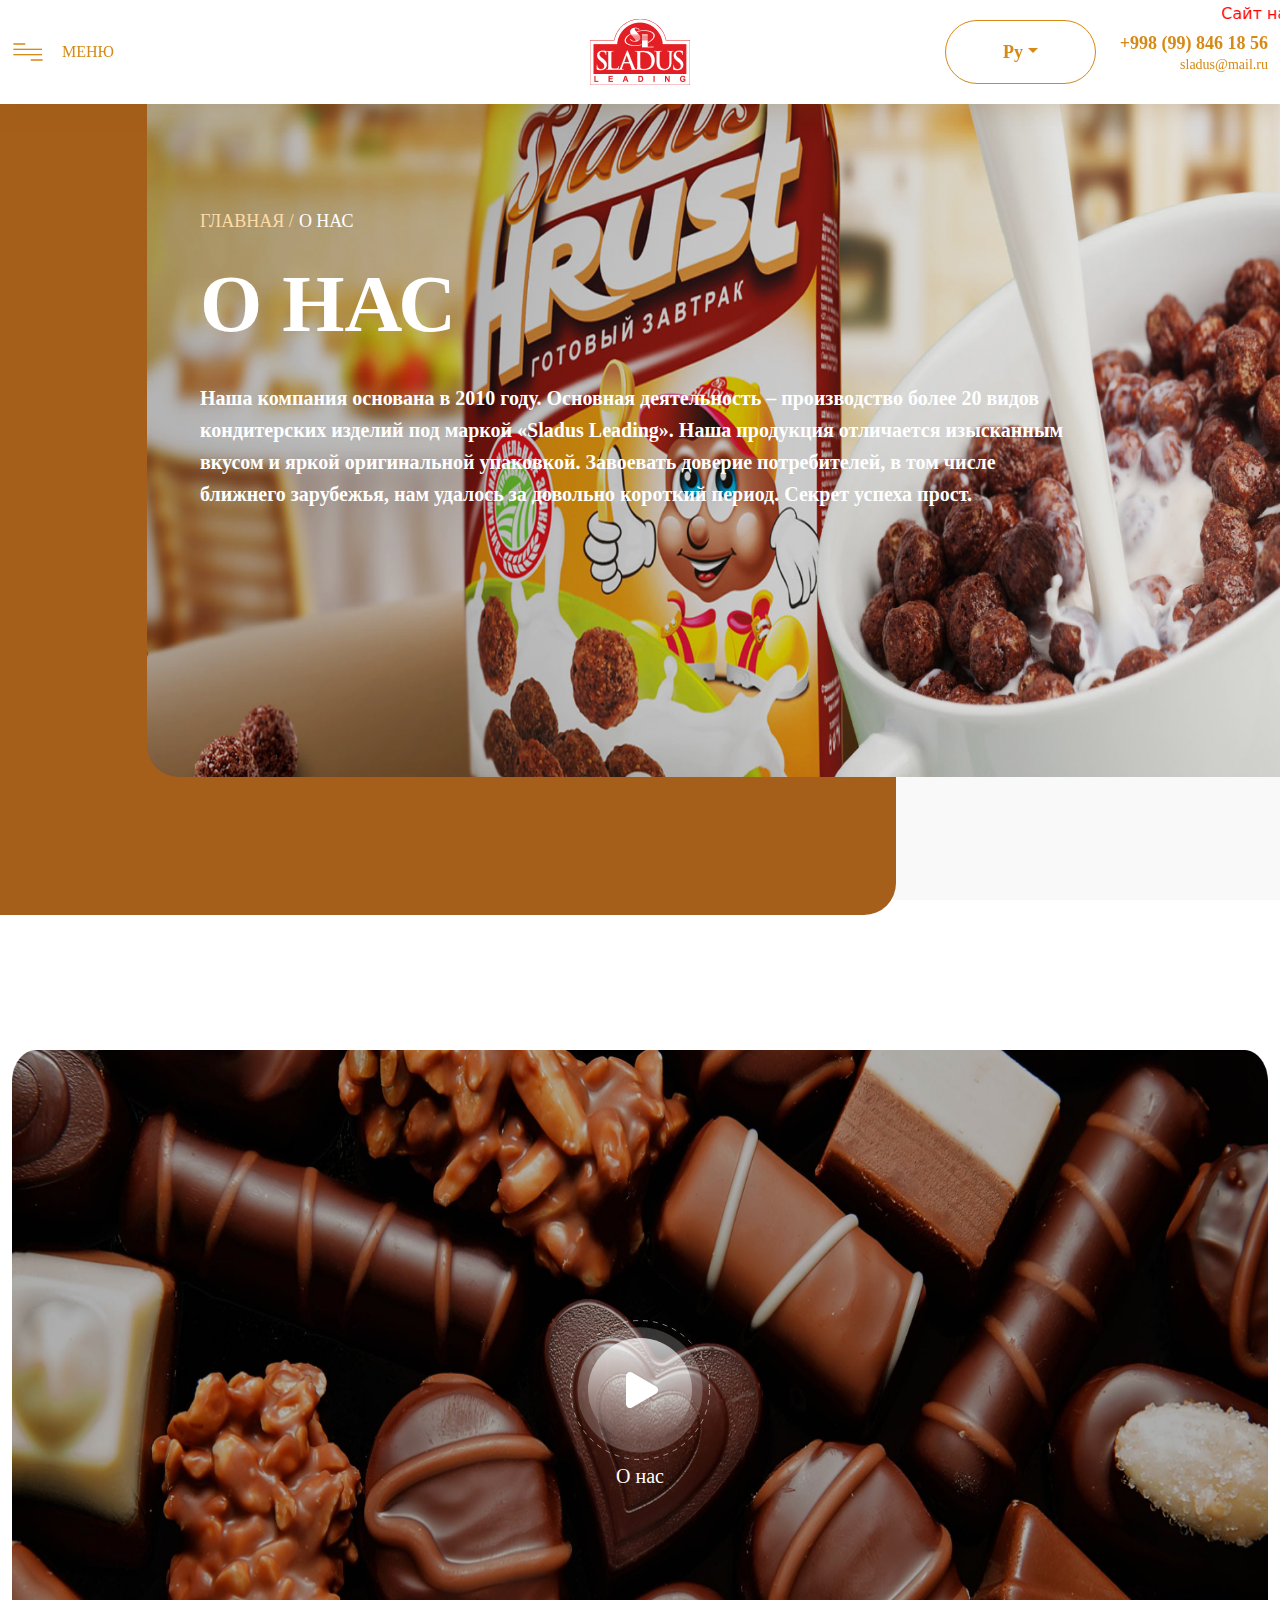
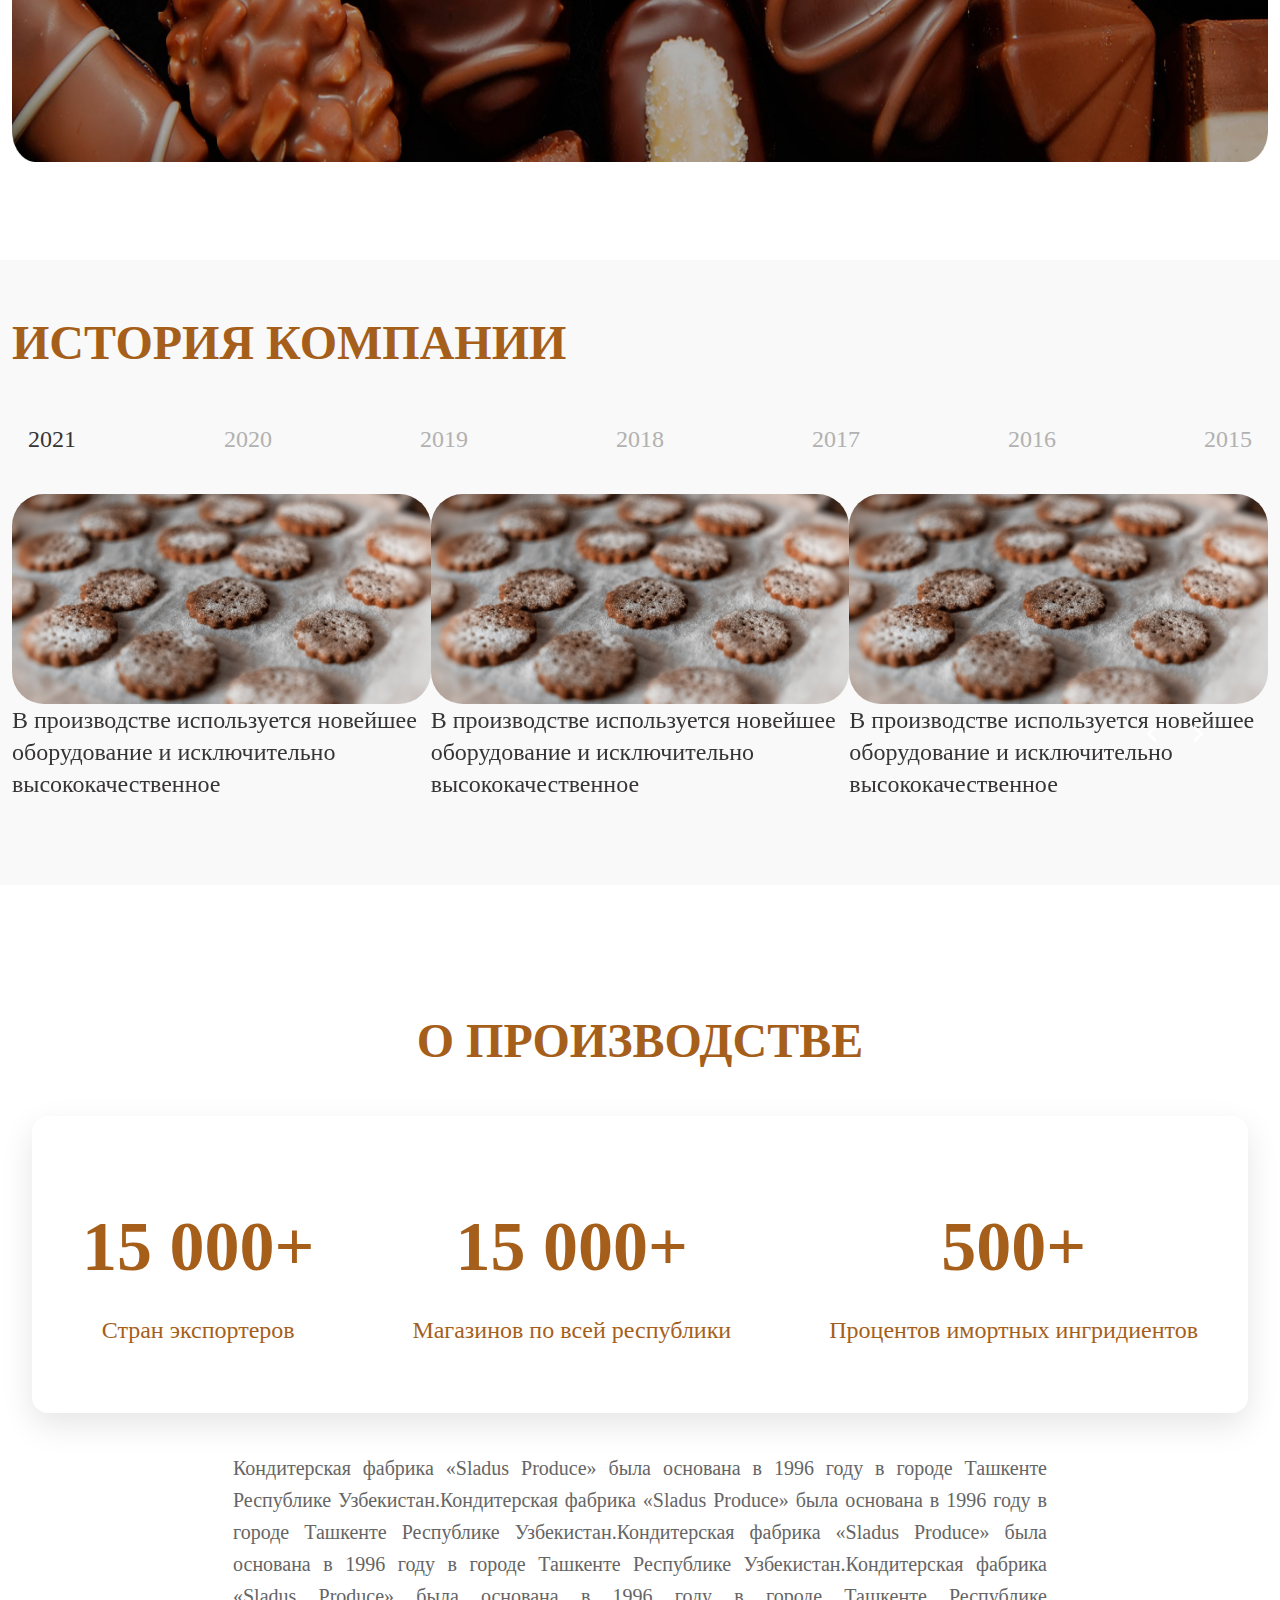
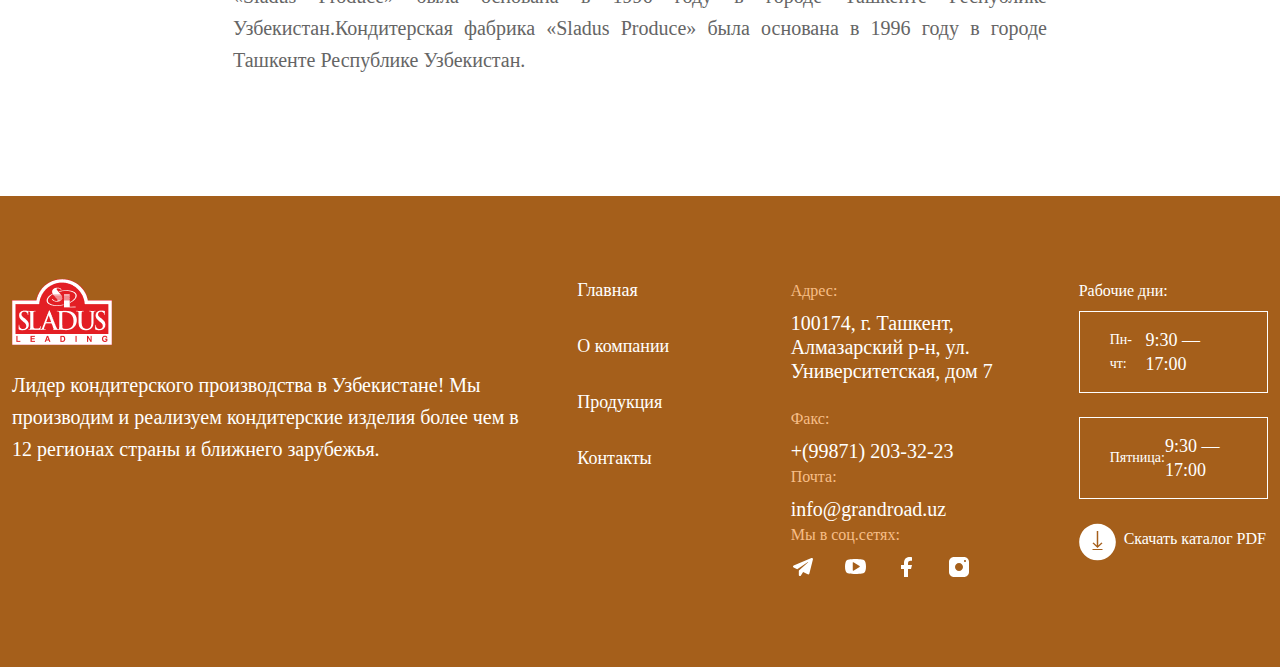
==== commit e975385d: "Add files via upload" ====
--- a/about us/index.html
+++ b/about us/index.html
@@ -27,7 +27,7 @@
                 <div class="burger_box">
                     <div class="offcanvas offcanvas-start fade" id="burger">
                         <div class="row">
-                            <div class="col-4">
+                            <div class="col-md-4">
                                 <div class="offcanvas_content_box">
                                     <a href="" type="button" class="btn krestik " data-bs-dismiss="offcanvas">
                                         <img src="./assets/icons/krestik.svg" alt="krestic" class="krestic">
--- a/about us/css/main.css
+++ b/about us/css/main.css
@@ -377,6 +377,10 @@
     margin: 0;
 }
 
+video {
+    width: 100%;
+}
+
 .modal-content {
     background-color: transparent;
     display: flex;
--- a/about us/css/media.css
+++ b/about us/css/media.css
@@ -0,0 +1,176 @@
+/* navbar */
+
+@media screen and (max-width:850px) {
+    .contact_box {
+        display: none;
+    }
+}
+
+@media screen and (max-width:500px) {
+    .contact_box {
+        display: none;
+    }
+    nav .container {
+        justify-content: space-between;
+        align-items: center;
+    }
+    .logo {
+        position: relative !important;
+        transform: none;
+        -webkit-transform: none;
+        -moz-transform: none;
+        -ms-transform: none;
+        -o-transform: none;
+        left: 0;
+        margin-bottom: 30px;
+    }
+    .button {
+        margin: 0;
+        margin-bottom: 30px;
+        display: none;
+    }
+    .burger_box {
+        order: 2;
+    }
+}
+
+
+/* menu start */
+
+@media screen and (max-width:767px) {
+    .offcanvas_carousel {
+        display: none;
+    }
+    .carousel_text {
+        display: none;
+    }
+    .krestik {
+        right: 0;
+    }
+}
+
+
+/* menu end */
+
+
+/* navbar end */
+
+@media screen and (max-width:1300px) {
+    .header_box_Two {
+        padding-left: 200px;
+    }
+    .mainOne_conent_box {
+        margin-top: 50px;
+    }
+}
+
+@media screen and (max-width:1540px) {
+    .mainThree_box {
+        padding-right: 50px;
+        padding-left: 50px;
+    }
+    .mainThree_mini_title {
+        font-size: 70px;
+    }
+}
+
+@media screen and (max-width:1250px) {
+    .mainThree_box {
+        flex-direction: column;
+    }
+    .mainThree_mini_box {
+        margin-right: 0 !important;
+    }
+}
+
+@media screen and (max-width:1100px) {
+    .header_box_One::before {
+        height: 84%;
+    }
+    .header_box_One::after {
+        width: 100%;
+    }
+}
+
+@media screen and (max-width:700px) {
+    .carousel_text_two {
+        display: none;
+    }
+    .header_box_Two {
+        padding-left: 50px;
+    }
+    .header_box_One::after {
+        height: 35%;
+    }
+    .navbar {
+        padding: 0;
+    }
+    .header_box_One::before {
+        width: 100%;
+    }
+    .header_title {
+        line-height: 80px;
+    }
+    .header {
+        height: 50vh;
+    }
+}
+
+@media screen and (max-width:555px) {
+    .header_box_Two {
+        padding-left: 10px;
+    }
+    .header_title {
+        font-size: 60px;
+    }
+    .mainTwo_title {
+        font-size: 30px;
+    }
+    .mainThree_title {
+        font-size: 30px;
+    }
+    .mainThree {
+        padding-top: 40px;
+    }
+    .mainThree_mini_title {
+        font-size: 40px;
+    }
+    .mainOne_conent_box {
+        min-height: 300px;
+    }
+}
+
+
+/* footer */
+
+@media screen and (max-width:991px) {
+    .footer_three_ul {
+        text-align: center;
+        padding: 0;
+    }
+    .footer_one {
+        text-align: center;
+        max-width: 1000px;
+        margin-bottom: 30px;
+    }
+    .footer_two_ul {
+        text-align: center;
+        padding: 0;
+    }
+    .icon_box {
+        justify-content: center;
+    }
+    .footer_four_title {
+        text-align: center;
+    }
+    .download {
+        justify-content: center;
+        align-items: center;
+    }
+    .footer_one_text {
+        margin: 10px auto;
+    }
+}
+
+
+/* footer */